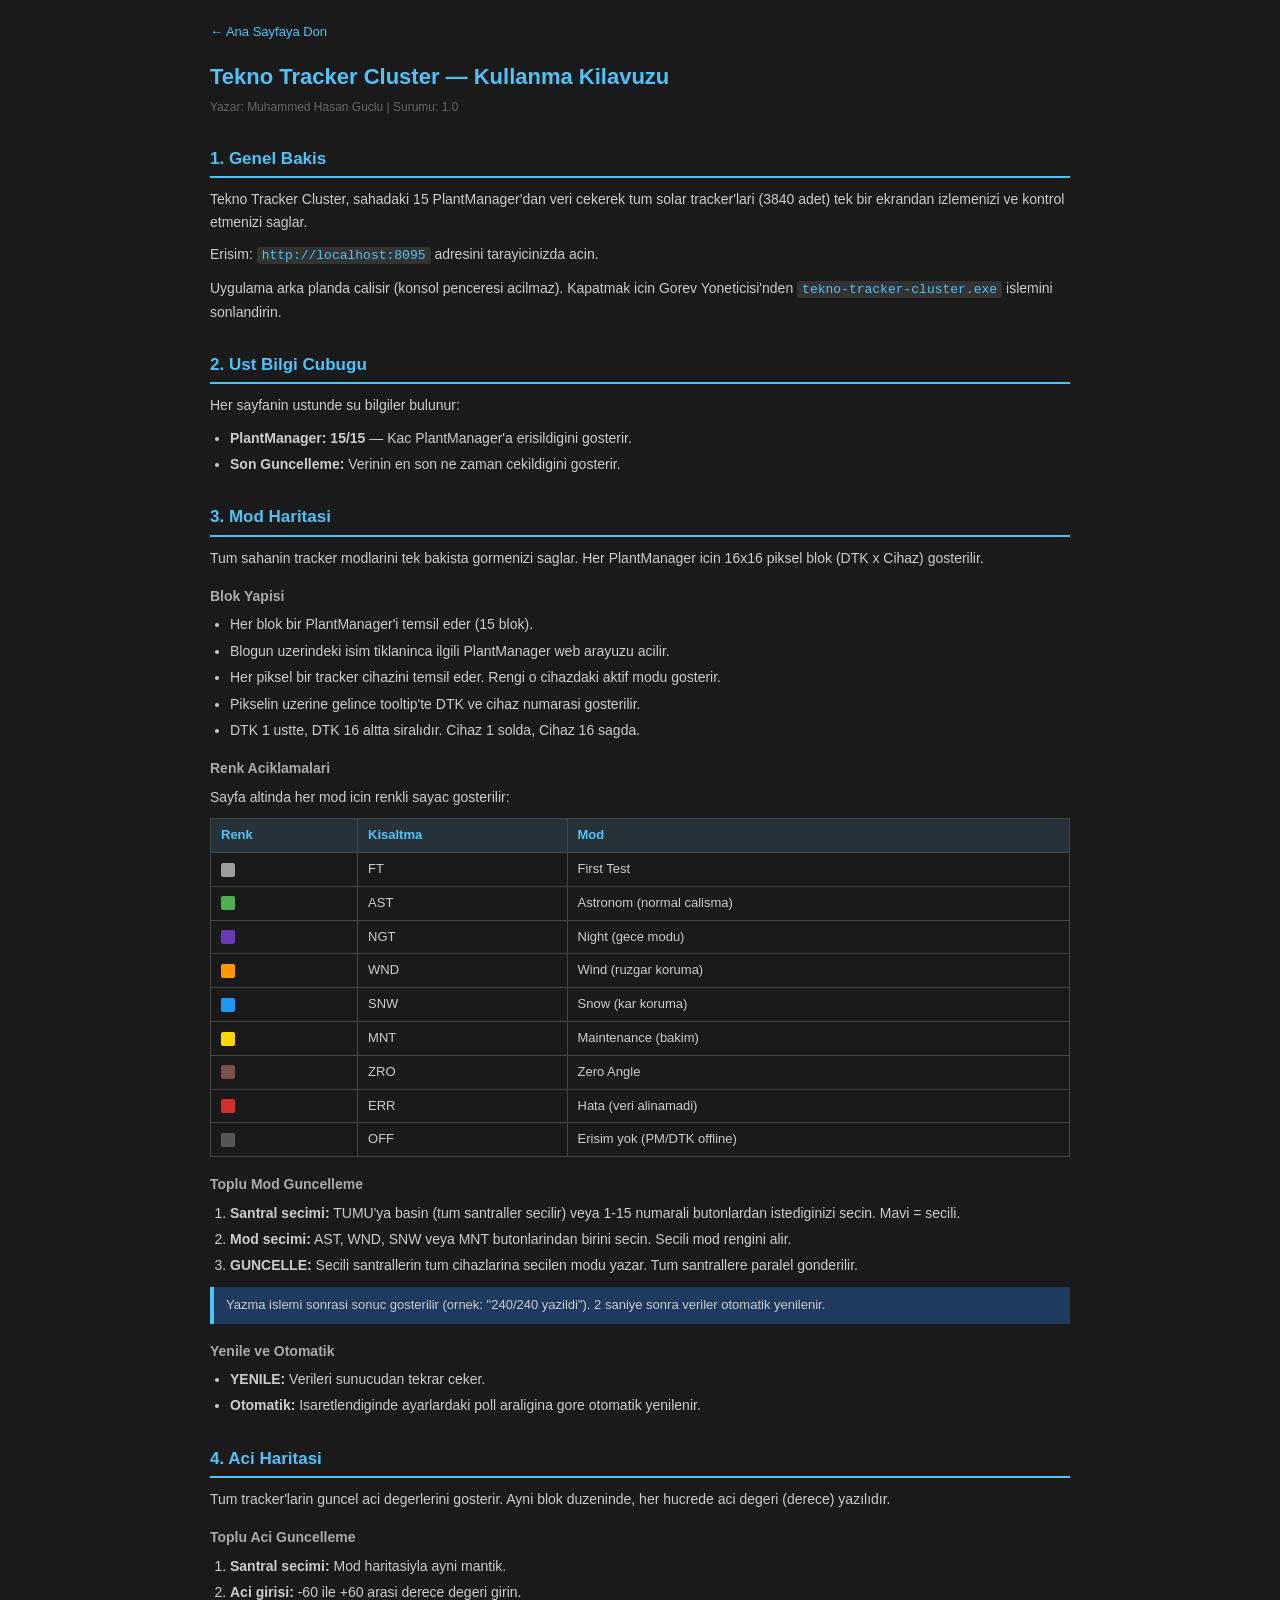
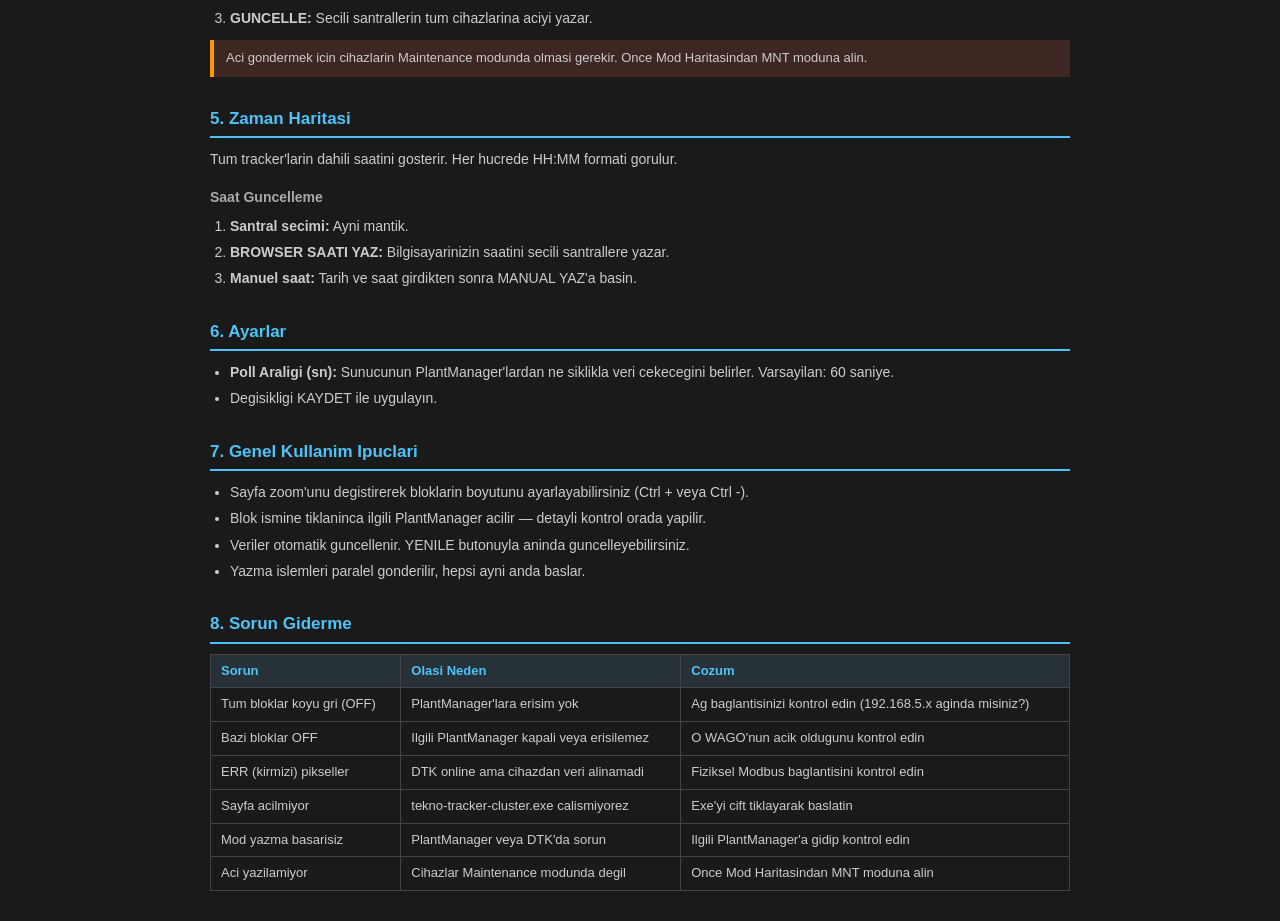
==== static/kilavuz.html @ 46a8ad6f "Kullanma kilavuzu ekle (kilavuz.html + header link) Co-Authored-By: Claude Opus 4.6 (1M context) <no" ====
<!DOCTYPE html>
<html lang="tr">
<head>
    <meta charset="UTF-8">
    <meta name="viewport" content="width=device-width, initial-scale=1.0">
    <title>Tekno Tracker Cluster — Kullanma Kilavuzu</title>
    <style>
        * { margin: 0; padding: 0; box-sizing: border-box; }
        body { font-family: "Segoe UI", Arial, sans-serif; font-size: 14px; background: #1a1a1a; color: #ccc; line-height: 1.6; }
        .container { max-width: 900px; margin: 0 auto; padding: 20px; }
        h1 { font-size: 22px; color: #4FC3F7; margin-bottom: 4px; }
        .subtitle { font-size: 12px; color: #666; margin-bottom: 20px; }
        h2 { font-size: 17px; color: #4FC3F7; margin-top: 28px; margin-bottom: 10px; border-bottom: 2px solid #4FC3F7; padding-bottom: 4px; }
        h3 { font-size: 14px; color: #aaa; margin-top: 16px; margin-bottom: 6px; }
        p { margin-bottom: 10px; }
        ul, ol { margin-left: 20px; margin-bottom: 10px; }
        li { margin-bottom: 4px; }
        code { background: #333; padding: 1px 5px; border-radius: 3px; font-family: "Courier New", monospace; font-size: 13px; color: #4FC3F7; }
        .note { background: #1e3a5f; border-left: 4px solid #4FC3F7; padding: 8px 12px; margin: 10px 0; font-size: 13px; }
        .warn { background: #3e2723; border-left: 4px solid #FF9800; padding: 8px 12px; margin: 10px 0; font-size: 13px; }
        table { border-collapse: collapse; width: 100%; margin: 10px 0; font-size: 13px; }
        th, td { border: 1px solid #444; padding: 6px 10px; text-align: left; }
        th { background: #263238; color: #4FC3F7; }
        .back { display: inline-block; margin-bottom: 16px; color: #4FC3F7; text-decoration: none; font-size: 13px; }
        .back:hover { text-decoration: underline; }
        .color-box { display: inline-block; width: 14px; height: 14px; border-radius: 2px; vertical-align: middle; margin-right: 4px; }
    </style>
</head>
<body>
<div class="container">

<a href="/" class="back">← Ana Sayfaya Don</a>

<h1>Tekno Tracker Cluster — Kullanma Kilavuzu</h1>
<div class="subtitle">Yazar: Muhammed Hasan Guclu | Surumu: 1.0</div>

<h2>1. Genel Bakis</h2>
<p>Tekno Tracker Cluster, sahadaki 15 PlantManager'dan veri cekerek tum solar tracker'lari (3840 adet) tek bir ekrandan izlemenizi ve kontrol etmenizi saglar.</p>
<p>Erisim: <code>http://localhost:8095</code> adresini tarayicinizda acin.</p>
<p>Uygulama arka planda calisir (konsol penceresi acilmaz). Kapatmak icin Gorev Yoneticisi'nden <code>tekno-tracker-cluster.exe</code> islemini sonlandirin.</p>

<h2>2. Ust Bilgi Cubugu</h2>
<p>Her sayfanin ustunde su bilgiler bulunur:</p>
<ul>
    <li><strong>PlantManager: 15/15</strong> — Kac PlantManager'a erisildigini gosterir.</li>
    <li><strong>Son Guncelleme:</strong> Verinin en son ne zaman cekildigini gosterir.</li>
</ul>

<h2>3. Mod Haritasi</h2>
<p>Tum sahanin tracker modlarini tek bakista gormenizi saglar. Her PlantManager icin 16x16 piksel blok (DTK x Cihaz) gosterilir.</p>

<h3>Blok Yapisi</h3>
<ul>
    <li>Her blok bir PlantManager'i temsil eder (15 blok).</li>
    <li>Blogun uzerindeki isim tiklaninca ilgili PlantManager web arayuzu acilir.</li>
    <li>Her piksel bir tracker cihazini temsil eder. Rengi o cihazdaki aktif modu gosterir.</li>
    <li>Pikselin uzerine gelince tooltip'te DTK ve cihaz numarasi gosterilir.</li>
    <li>DTK 1 ustte, DTK 16 altta siralıdır. Cihaz 1 solda, Cihaz 16 sagda.</li>
</ul>

<h3>Renk Aciklamalari</h3>
<p>Sayfa altinda her mod icin renkli sayac gosterilir:</p>
<table>
    <tr><th>Renk</th><th>Kisaltma</th><th>Mod</th></tr>
    <tr><td><span class="color-box" style="background:#9E9E9E"></span></td><td>FT</td><td>First Test</td></tr>
    <tr><td><span class="color-box" style="background:#4CAF50"></span></td><td>AST</td><td>Astronom (normal calisma)</td></tr>
    <tr><td><span class="color-box" style="background:#673AB7"></span></td><td>NGT</td><td>Night (gece modu)</td></tr>
    <tr><td><span class="color-box" style="background:#FF9800"></span></td><td>WND</td><td>Wind (ruzgar koruma)</td></tr>
    <tr><td><span class="color-box" style="background:#2196F3"></span></td><td>SNW</td><td>Snow (kar koruma)</td></tr>
    <tr><td><span class="color-box" style="background:#FFD600"></span></td><td>MNT</td><td>Maintenance (bakim)</td></tr>
    <tr><td><span class="color-box" style="background:#795548"></span></td><td>ZRO</td><td>Zero Angle</td></tr>
    <tr><td><span class="color-box" style="background:#D32F2F"></span></td><td>ERR</td><td>Hata (veri alinamadi)</td></tr>
    <tr><td><span class="color-box" style="background:#555"></span></td><td>OFF</td><td>Erisim yok (PM/DTK offline)</td></tr>
</table>

<h3>Toplu Mod Guncelleme</h3>
<ol>
    <li><strong>Santral secimi:</strong> TUMU'ya basin (tum santraller secilir) veya 1-15 numarali butonlardan istediginizi secin. Mavi = secili.</li>
    <li><strong>Mod secimi:</strong> AST, WND, SNW veya MNT butonlarindan birini secin. Secili mod rengini alir.</li>
    <li><strong>GUNCELLE:</strong> Secili santrallerin tum cihazlarina secilen modu yazar. Tum santrallere paralel gonderilir.</li>
</ol>
<div class="note">Yazma islemi sonrasi sonuc gosterilir (ornek: "240/240 yazildi"). 2 saniye sonra veriler otomatik yenilenir.</div>

<h3>Yenile ve Otomatik</h3>
<ul>
    <li><strong>YENILE:</strong> Verileri sunucudan tekrar ceker.</li>
    <li><strong>Otomatik:</strong> Isaretlendiginde ayarlardaki poll araligina gore otomatik yenilenir.</li>
</ul>

<h2>4. Aci Haritasi</h2>
<p>Tum tracker'larin guncel aci degerlerini gosterir. Ayni blok duzeninde, her hucrede aci degeri (derece) yazılıdır.</p>

<h3>Toplu Aci Guncelleme</h3>
<ol>
    <li><strong>Santral secimi:</strong> Mod haritasiyla ayni mantik.</li>
    <li><strong>Aci girisi:</strong> -60 ile +60 arasi derece degeri girin.</li>
    <li><strong>GUNCELLE:</strong> Secili santrallerin tum cihazlarina aciyi yazar.</li>
</ol>
<div class="warn">Aci gondermek icin cihazlarin Maintenance modunda olmasi gerekir. Once Mod Haritasindan MNT moduna alin.</div>

<h2>5. Zaman Haritasi</h2>
<p>Tum tracker'larin dahili saatini gosterir. Her hucrede HH:MM formati gorulur.</p>

<h3>Saat Guncelleme</h3>
<ol>
    <li><strong>Santral secimi:</strong> Ayni mantik.</li>
    <li><strong>BROWSER SAATI YAZ:</strong> Bilgisayarinizin saatini secili santrallere yazar.</li>
    <li><strong>Manuel saat:</strong> Tarih ve saat girdikten sonra MANUAL YAZ'a basin.</li>
</ol>

<h2>6. Ayarlar</h2>
<ul>
    <li><strong>Poll Araligi (sn):</strong> Sunucunun PlantManager'lardan ne siklikla veri cekecegini belirler. Varsayilan: 60 saniye.</li>
    <li>Degisikligi KAYDET ile uygulayın.</li>
</ul>

<h2>7. Genel Kullanim Ipuclari</h2>
<ul>
    <li>Sayfa zoom'unu degistirerek bloklarin boyutunu ayarlayabilirsiniz (Ctrl + veya Ctrl -).</li>
    <li>Blok ismine tiklaninca ilgili PlantManager acilir — detayli kontrol orada yapilir.</li>
    <li>Veriler otomatik guncellenir. YENILE butonuyla aninda guncelleyebilirsiniz.</li>
    <li>Yazma islemleri paralel gonderilir, hepsi ayni anda baslar.</li>
</ul>

<h2>8. Sorun Giderme</h2>
<table>
    <tr><th>Sorun</th><th>Olasi Neden</th><th>Cozum</th></tr>
    <tr><td>Tum bloklar koyu gri (OFF)</td><td>PlantManager'lara erisim yok</td><td>Ag baglantisinizi kontrol edin (192.168.5.x aginda misiniz?)</td></tr>
    <tr><td>Bazi bloklar OFF</td><td>Ilgili PlantManager kapali veya erisilemez</td><td>O WAGO'nun acik oldugunu kontrol edin</td></tr>
    <tr><td>ERR (kirmizi) pikseller</td><td>DTK online ama cihazdan veri alinamadi</td><td>Fiziksel Modbus baglantisini kontrol edin</td></tr>
    <tr><td>Sayfa acilmiyor</td><td>tekno-tracker-cluster.exe calismiyorez</td><td>Exe'yi cift tiklayarak baslatin</td></tr>
    <tr><td>Mod yazma basarisiz</td><td>PlantManager veya DTK'da sorun</td><td>Ilgili PlantManager'a gidip kontrol edin</td></tr>
    <tr><td>Aci yazilamiyor</td><td>Cihazlar Maintenance modunda degil</td><td>Once Mod Haritasindan MNT moduna alin</td></tr>
</table>

</div>
</body>
</html>
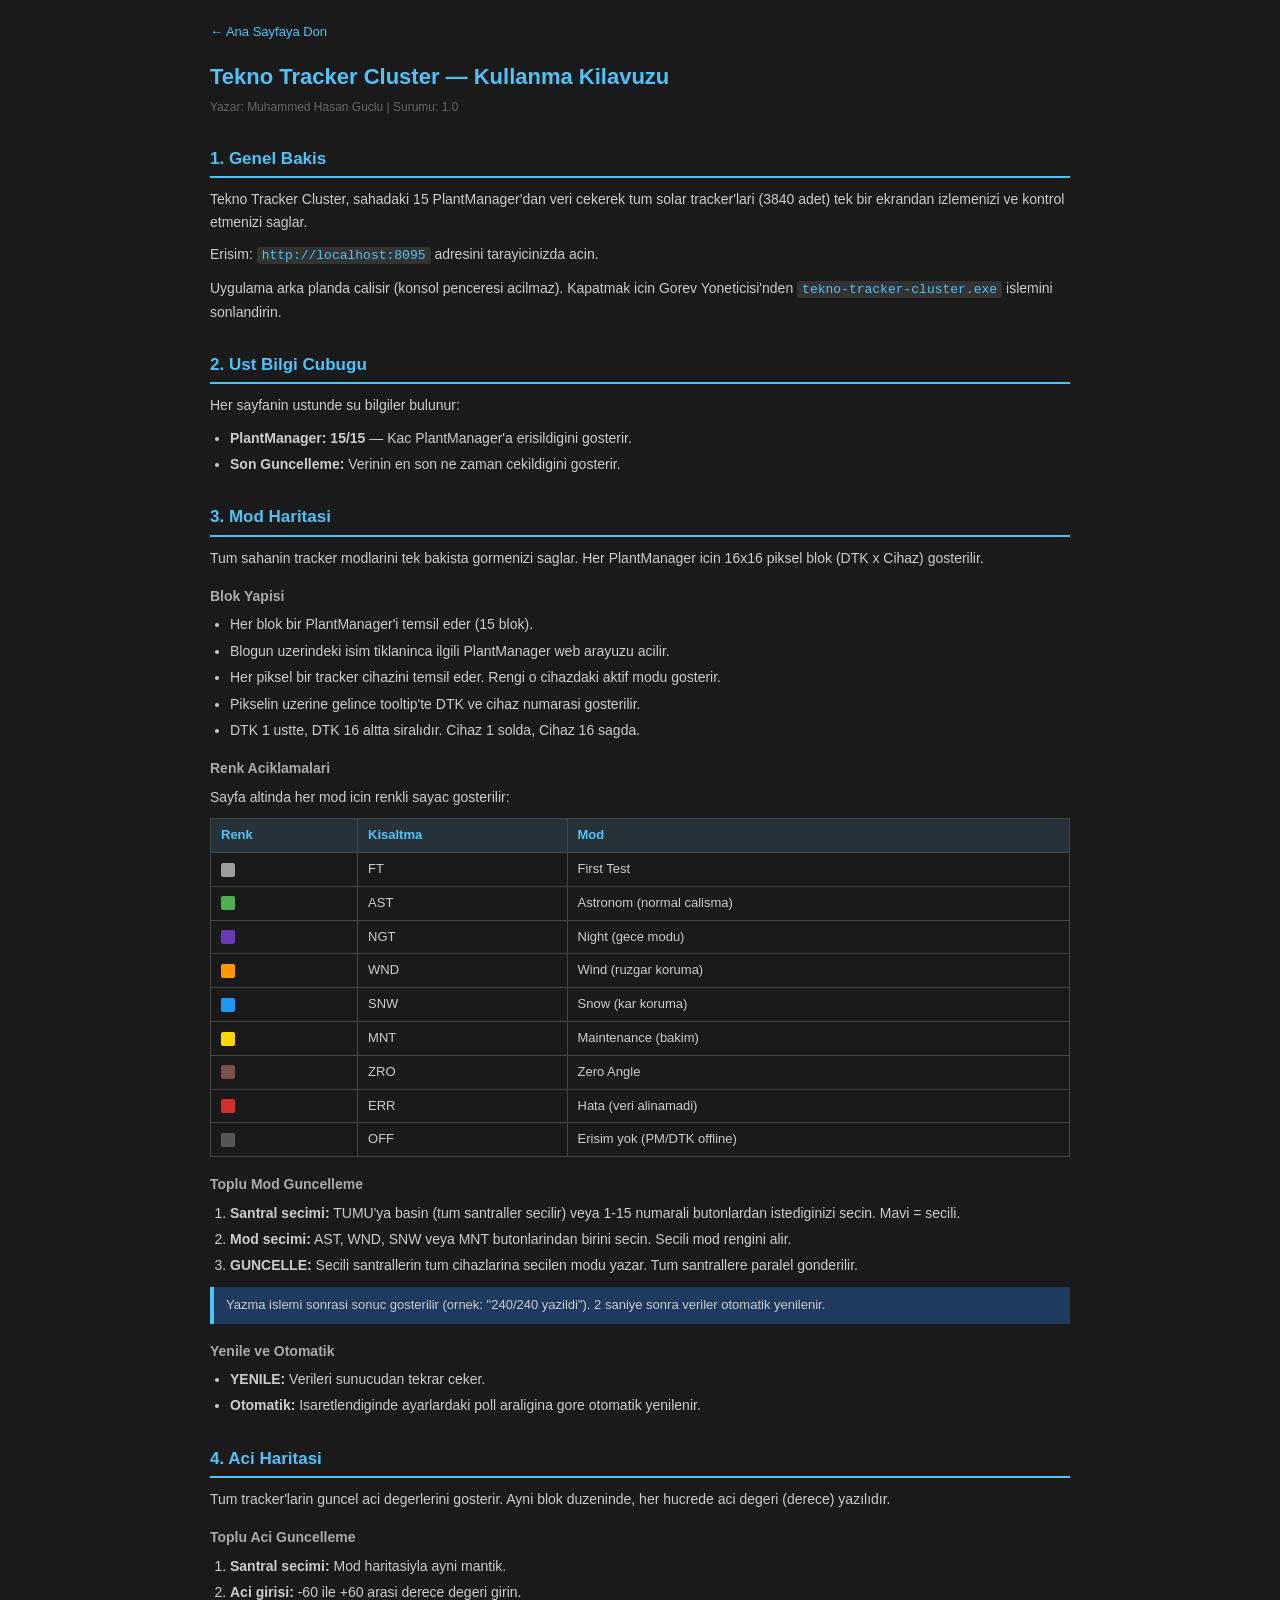
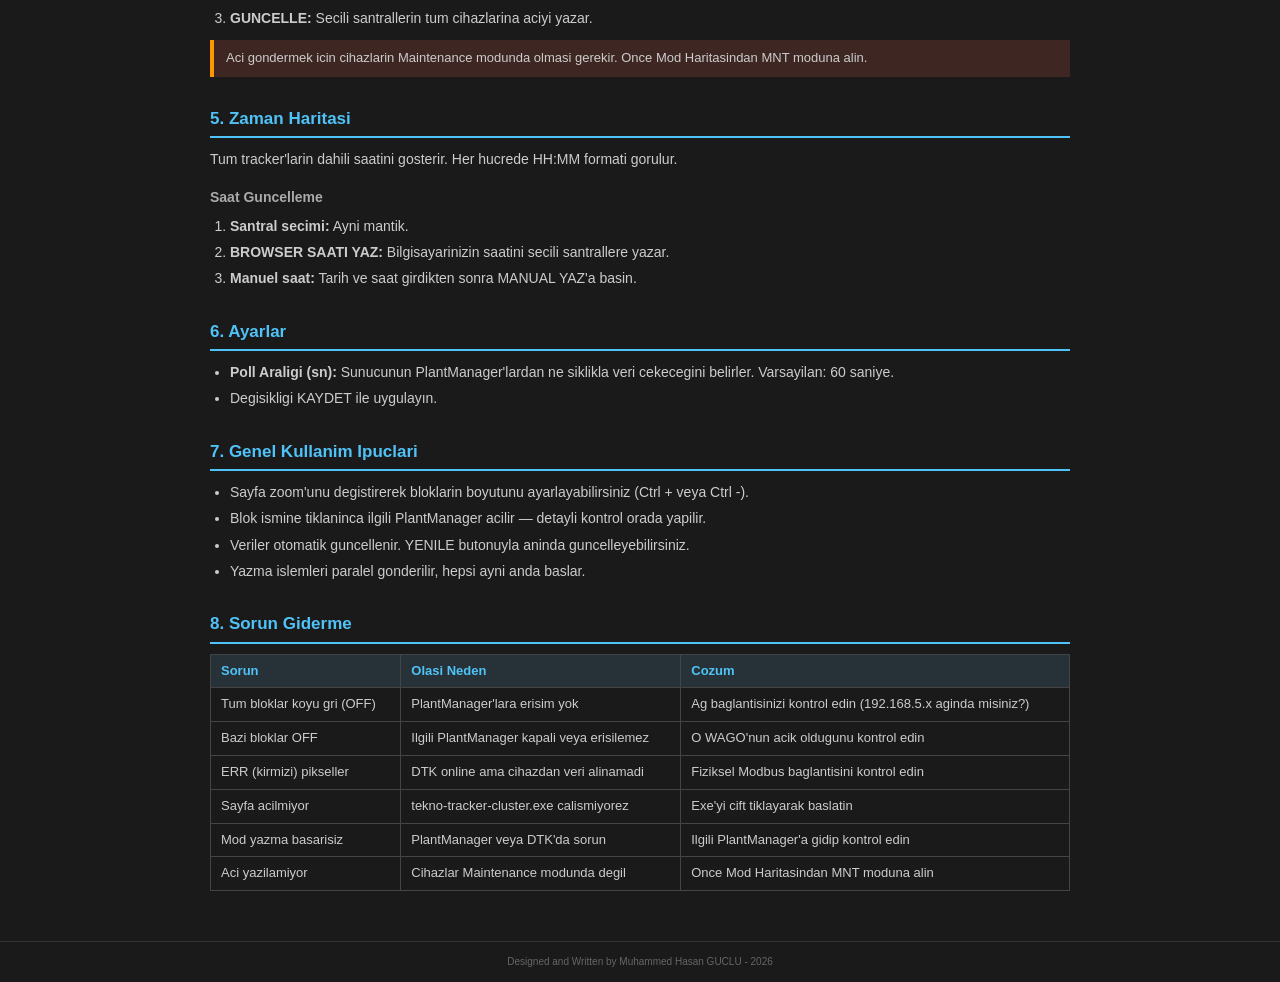
==== commit fbda9083: "Tum dosyalara yazar bilgisi ve footer ekle Kaynak kod basina aciklama + Designed and Written by Muha" ====
--- a/static/kilavuz.html
+++ b/static/kilavuz.html
@@ -134,5 +134,8 @@
 </table>
 
 </div>
+<footer style="text-align:center;padding:12px;font-size:10px;color:#666;border-top:1px solid #333;margin-top:20px">
+    Designed and Written by Muhammed Hasan GUCLU - 2026
+</footer>
 </body>
 </html>
